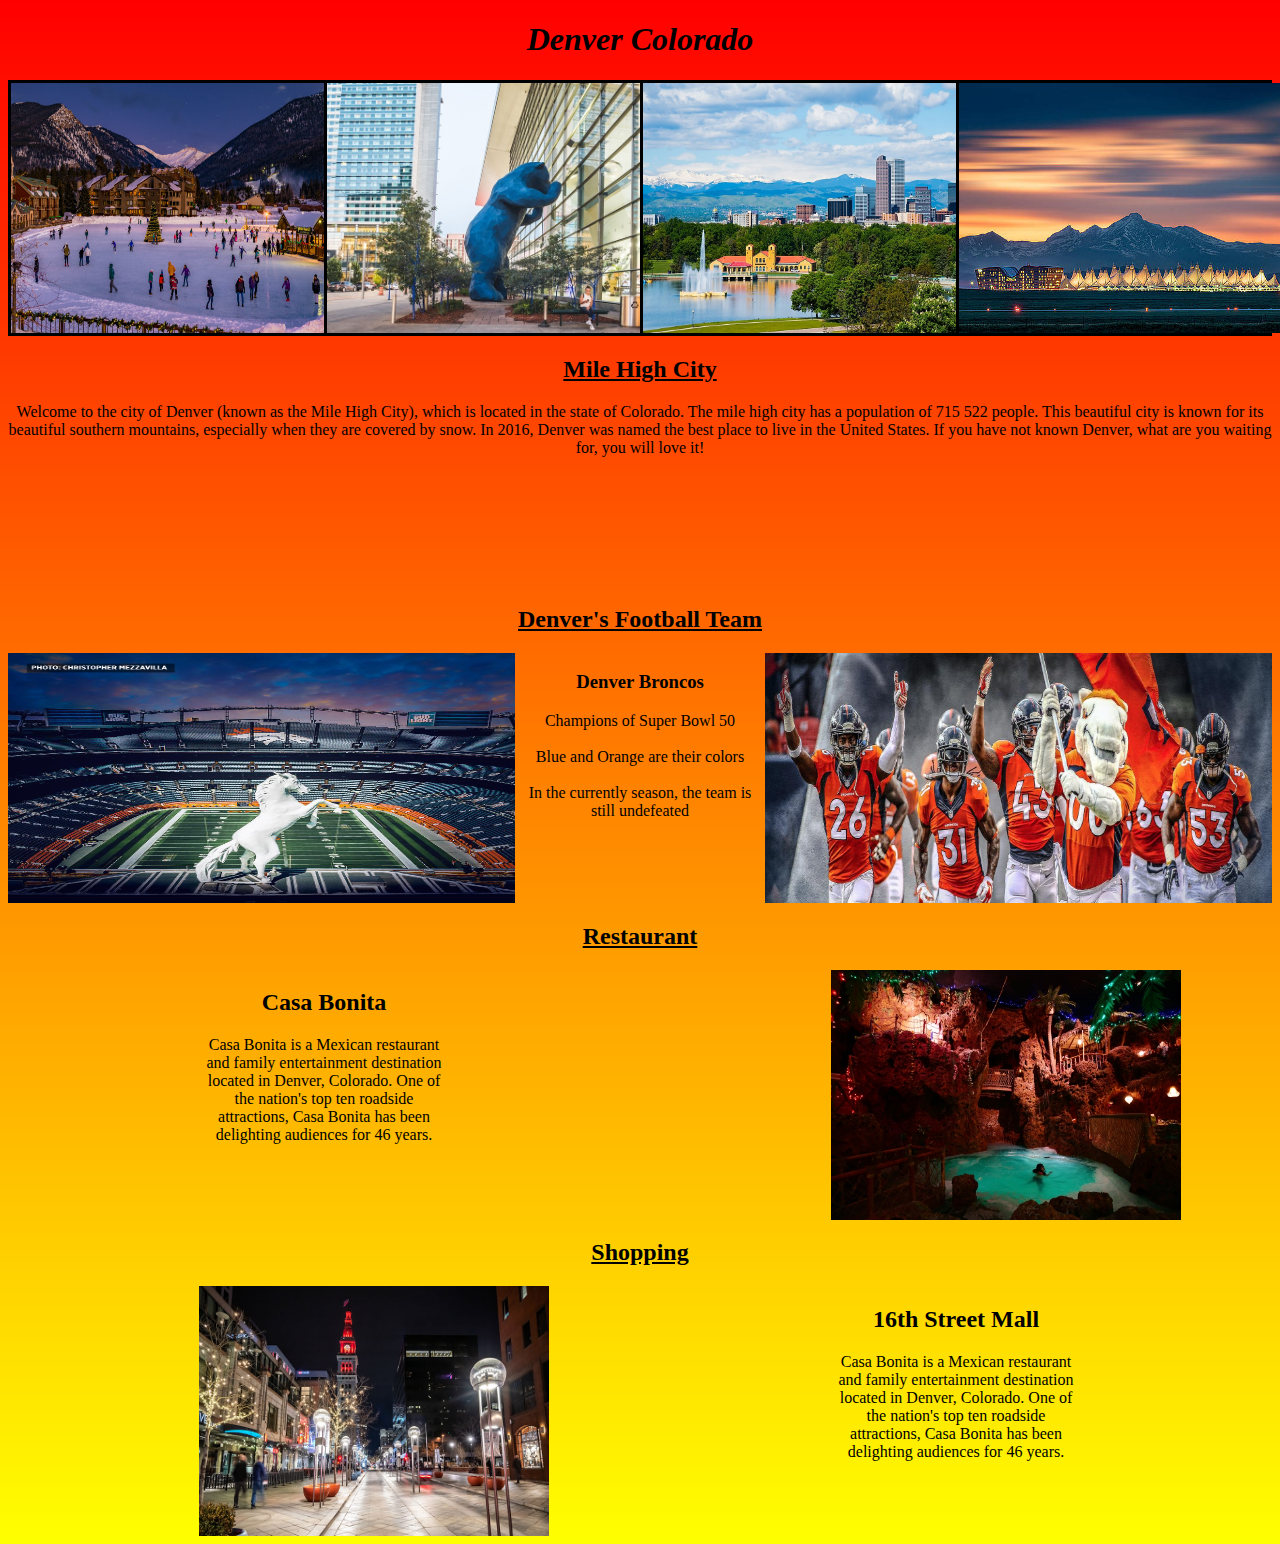
==== index.html @ 7ef21c58 "new changes" ====
<!DOCTYPE html>
<html lang="en">

<head>
    <meta charset="UTF-8">
    <meta http-equiv="X-UA-Compatible" content="IE=edge">
    <meta name="viewport" content="width=device-width, initial-scale=1.0">
    <!--CSS link starts here-->
    <link rel="stylesheet" type="text/css" href="style.css">
    <!--CSS link ends here-->
    <title>Travel Blog</title>
</head>

<body>
    <h1><i><strong>Denver Colorado</strong></i></h1>
    <div class="flexbox-container containerone">
        <div class="flexbox-item flexone">
            <img src="images/Mountains.jpg">
        </div>
        <div class="flexbox-item flextwo">
            <img src="images/marvinblue.jpg">
        </div>
        <div class="flexbox-item flexthree">
            <img src="images/Mile high city.jpg">
        </div>
        <div class="flexbox-item flexfour">
            <img src="images/Airport.jpg">
        </div>
    </div>

    <div class="flexbox-container containertwo">
        <div class="flexbox-item flexfive">
            <h2> <u>Mile High City</u></h2>
            <p>Welcome to the city of Denver (known as the Mile High City), which is located in the state of
                Colorado. The mile high city has a population of 715 522 people. This beautiful city is known for its
                beautiful southern mountains, especially when they are covered by snow. In 2016, Denver was named the
                best place to live in the United States. If you have not known Denver, what are
                you waiting for, you will love it!</p>
        </div>
    </div>

    <h2><u>Denver's Football Team</u></h2>
    <div class="flexbox-container containerthree">
        <div class="flexbox-item flexsix">
            <img src="images/Denver Broncos.jpg" alt="sloan's lake">
        </div>
        <div class="flexbox-item flexseven">
            <h3>Denver Broncos</h3>
            <dt>
                <li>Champions of Super Bowl 50</li>
                <br>
                <li>Blue and Orange are their colors</li>
                <br>
                <li>In the currently season, the team is still undefeated</li>
            </dt>
        </div>
        <div class="flexbox-item flexeight">
            <img src="images/Empower Field.jpg">
        </div>
    </div>

    <h2><u>Restaurant</u></h1>
    <div class="flexbox-container containerfour">
        <div class="flexbox-item flexnine">
            <img src="images/CasaBonita1.jpg">
        </div>
        <div class="flexbox-item flexsten">
            <h2>Casa Bonita</h2>
            <p>Casa Bonita is a Mexican restaurant and family entertainment destination located in Denver, Colorado. One of the
                nation's top ten roadside attractions, Casa Bonita has been delighting audiences for 46 years.</p>
        </div>
    </div>
   
    <h2><u>Shopping</u></h1>
        <div class="flexbox-container containerfive">
            <div class="flexbox-item flexeleven">
                <img src="images/Denver_16th_street_mall.jpg">
            </div>
            <div class="flexbox-item flextwelve">
                <h2>16th Street Mall</h2>
                <p>Casa Bonita is a Mexican restaurant and family entertainment destination located in Denver, Colorado. One of the
                    nation's top ten roadside attractions, Casa Bonita has been delighting audiences for 46 years.</p>
            </div>
        </div>

</body>

</html>
---- style.css ----
body {
    text-align: center;
    background-image: linear-gradient(red, yellow);
}


img {
    min-width: 100%;
    min-height: 100%;
    height: 250px;
    width: 350px;
}
/*flexshrink is how much an item will shrin when being compressed*/
/*flexgrow is to fill white space, I want my box grown by this size*/

.flexbox-container {
display: flex;
flex-direction: row;
flex-wrap: wrap;
justify-content: space-around;
align-content: space-around;
}
.flexbox-item {
    height: 250px;
    width: 250px;
}

.flexone {
    flex-shrink: 0;
    flex-grow: 2;
    border: black solid 3px;
}
.flextwo {
    flex-shrink: 0;
    flex-grow: 2;
    border: black solid 3px;
}
.flexthree {
    flex-shrink: 0;
    flex-grow: 2;
    border: black solid 3px;
}
.flexfour {
    flex-shrink: 0;
    flex-grow: 2;
    border: black solid 3px;
}

.flexfive {
    flex-grow: 2;
    flex-shrink: 1;
}

.containerthree {
    display: flex;
    flex-direction:row-reverse;
    flex-wrap: wrap;
    justify-content: space-evenly;
    align-content: space-around;
}
.flexsix {
    flex-grow: 2;
    flex-shrink: 1;
}
.flexseven {
 flex-grow: 0;
    flex-shrink: 1;
    list-style: none;
}
.flexeight {
    flex-grow: 2;
    flex-shrink: 1;
}

.containerfour {
    display: flex;
    flex-direction: row-reverse;
    flex-wrap: wrap;
    align-content: space-around;
}

.containerfive {
    display: flex;
    flex-direction: row;
    flex-wrap: wrap;
    align-content: space-around;
}
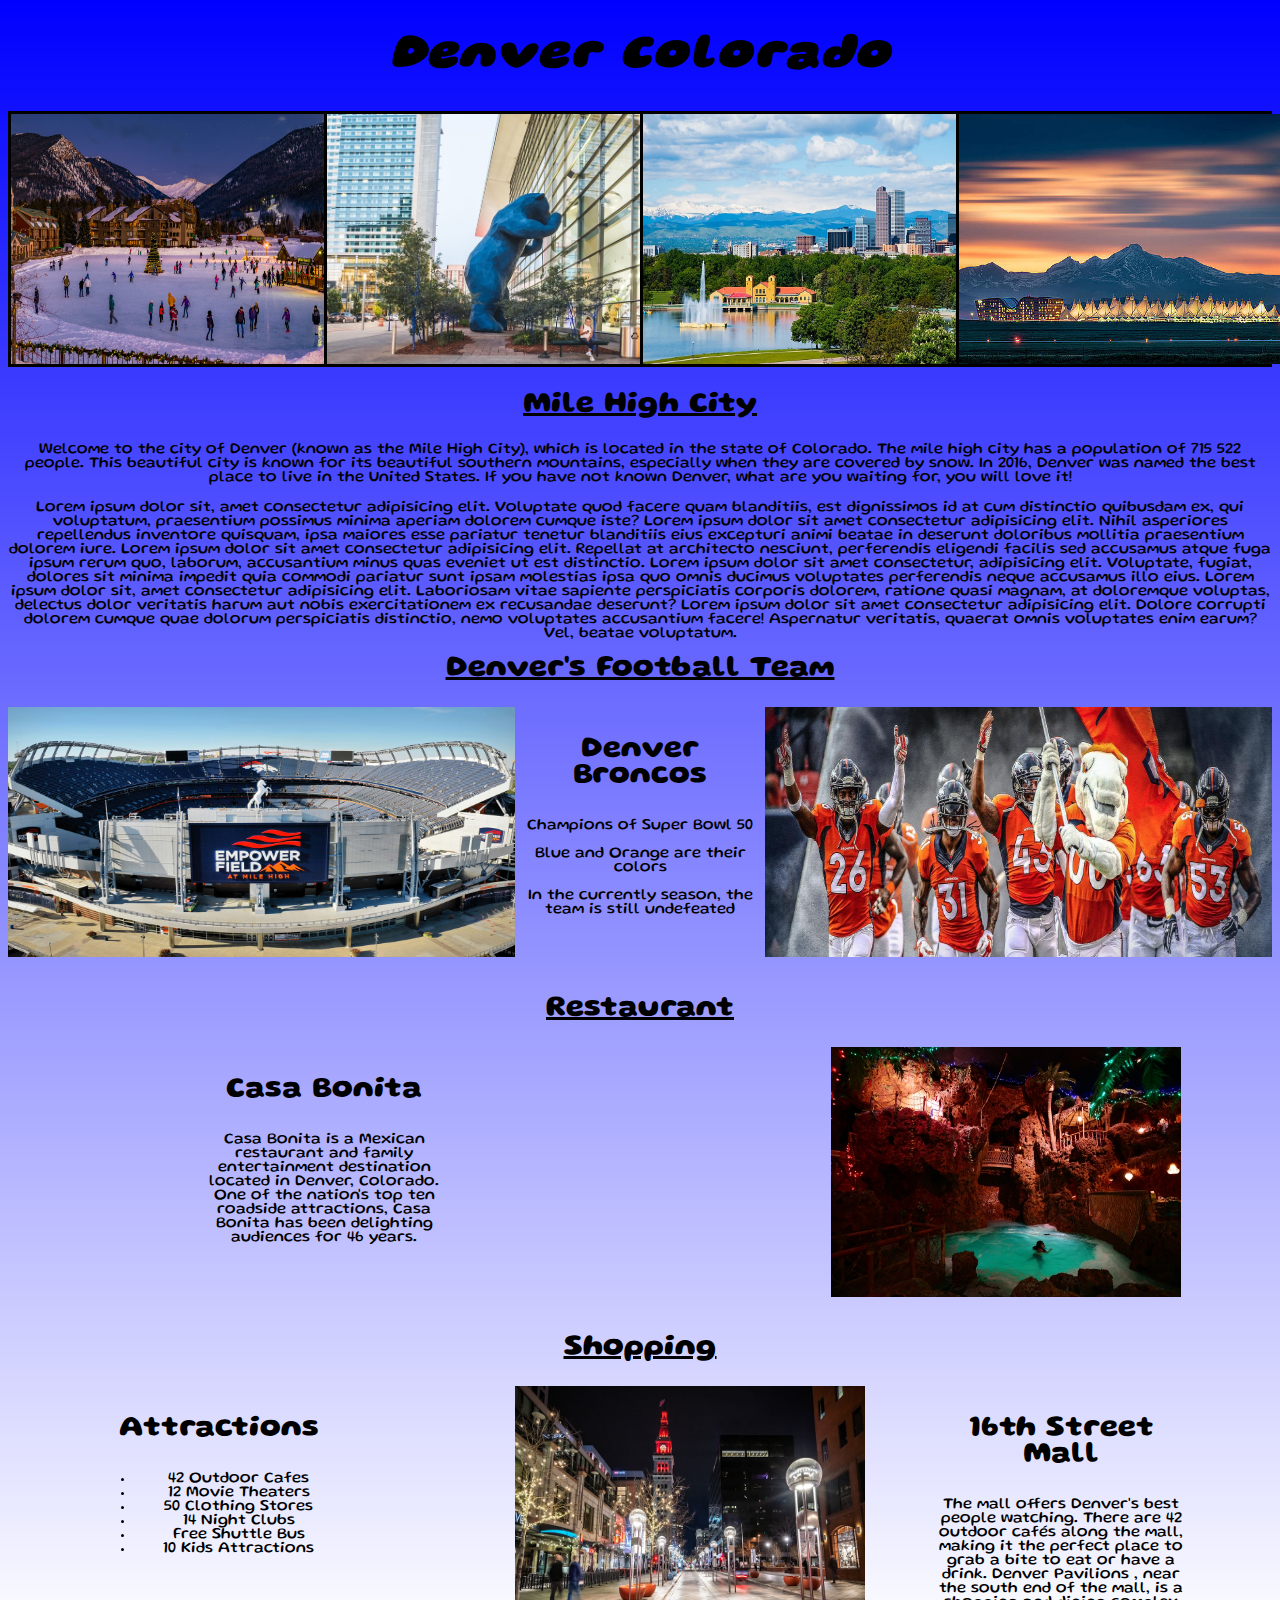
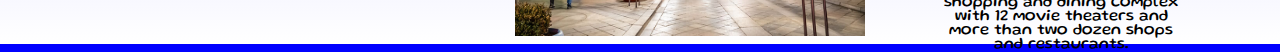
==== commit b867fd8a: "Updates" ====
--- a/index.html
+++ b/index.html
@@ -8,6 +8,11 @@
     <!--CSS link starts here-->
     <link rel="stylesheet" type="text/css" href="style.css">
     <!--CSS link ends here-->
+    <!--Google Font starts here-->
+    <link rel="preconnect" href="https://fonts.googleapis.com">
+<link rel="preconnect" href="https://fonts.gstatic.com" crossorigin>
+<link href="https://fonts.googleapis.com/css2?family=Gluten&display=swap" rel="stylesheet">
+<!--Google font ends here-->
     <title>Travel Blog</title>
 </head>
 
@@ -36,9 +41,23 @@
                 beautiful southern mountains, especially when they are covered by snow. In 2016, Denver was named the
                 best place to live in the United States. If you have not known Denver, what are
                 you waiting for, you will love it!</p>
+            <p>Lorem ipsum dolor sit, amet consectetur adipisicing elit. Voluptate quod facere quam blanditiis, est
+                dignissimos id at cum distinctio quibusdam ex, qui voluptatum, praesentium possimus minima aperiam
+                dolorem cumque iste? Lorem ipsum dolor sit amet consectetur adipisicing elit. Nihil asperiores
+                repellendus inventore quisquam, ipsa maiores esse pariatur tenetur blanditiis eius excepturi animi
+                beatae in deserunt doloribus mollitia praesentium dolorem iure. Lorem ipsum dolor sit amet consectetur
+                adipisicing elit. Repellat at architecto nesciunt, perferendis eligendi facilis sed accusamus atque fuga
+                ipsum rerum quo, laborum, accusantium minus quas eveniet ut est distinctio. Lorem ipsum dolor sit amet
+                consectetur, adipisicing elit. Voluptate, fugiat, dolores sit minima impedit quia commodi pariatur sunt
+                ipsam molestias ipsa quo omnis ducimus voluptates perferendis neque accusamus illo eius. Lorem ipsum
+                dolor sit, amet consectetur adipisicing elit. Laboriosam vitae sapiente perspiciatis corporis dolorem,
+                ratione quasi magnam, at doloremque voluptas, delectus dolor veritatis harum aut nobis exercitationem ex
+                recusandae deserunt? Lorem ipsum dolor sit amet consectetur adipisicing elit. Dolore corrupti dolorem
+                cumque quae dolorum perspiciatis distinctio, nemo voluptates accusantium facere! Aspernatur veritatis,
+                quaerat omnis voluptates enim earum? Vel, beatae voluptatum.</p>
         </div>
     </div>
-
+<br>
     <h2><u>Denver's Football Team</u></h2>
     <div class="flexbox-container containerthree">
         <div class="flexbox-item flexsix">
@@ -58,31 +77,44 @@
             <img src="images/Empower Field.jpg">
         </div>
     </div>
-
+<br>
     <h2><u>Restaurant</u></h1>
-    <div class="flexbox-container containerfour">
-        <div class="flexbox-item flexnine">
-            <img src="images/CasaBonita1.jpg">
-        </div>
-        <div class="flexbox-item flexsten">
-            <h2>Casa Bonita</h2>
-            <p>Casa Bonita is a Mexican restaurant and family entertainment destination located in Denver, Colorado. One of the
-                nation's top ten roadside attractions, Casa Bonita has been delighting audiences for 46 years.</p>
-        </div>
-    </div>
-   
-    <h2><u>Shopping</u></h1>
-        <div class="flexbox-container containerfive">
-            <div class="flexbox-item flexeleven">
-                <img src="images/Denver_16th_street_mall.jpg">
+        <div class="flexbox-container containerfour">
+            <div class="flexbox-item flexnine">
+                <img src="images/CasaBonita1.jpg">
             </div>
-            <div class="flexbox-item flextwelve">
-                <h2>16th Street Mall</h2>
-                <p>Casa Bonita is a Mexican restaurant and family entertainment destination located in Denver, Colorado. One of the
+            <div class="flexbox-item flexten">
+                <h3>Casa Bonita</h3>
+                <p>Casa Bonita is a Mexican restaurant and family entertainment destination located in Denver, Colorado.
+                    One of the
                     nation's top ten roadside attractions, Casa Bonita has been delighting audiences for 46 years.</p>
             </div>
         </div>
+<br>
+        <h2><u>Shopping</u></h1>
+            <div class="flexbox-container containerfive">
+                <div class="flexbox-item flexeleven">
+                    <h3>Attractions</h3>
+                    <ul>
+                        <li>42 Outdoor Cafes</li>
+                        <li>12 Movie Theaters</li>
+                        <li>50 Clothing Stores</li>
+                        <li>14 Night Clubs</li>
+                        <li>Free Shuttle Bus</li>
+                        <li>10 Kids Attractions</li>
+                    </ul>
+                </div>
+                <div class="flexbox-item flextwelve">
+                    <img src="images/Denver_16th_street_mall.jpg">
+                    </div>
+                <div class="flexbox-item flexthirteen">
+                    <h3>16th Street Mall</h3>
+                    <p>The mall offers Denver's best people watching. There are 42 outdoor cafés along the mall, making
+                        it the perfect place to grab a bite to eat or have a drink. Denver Pavilions , near the south
+                        end of the mall, is a shopping and dining complex with 12 movie theaters and more than two dozen
+                        shops and restaurants.</p>
+                </div>
+            </div>
 
 </body>
-
-</html>
+</html>--- a/style.css
+++ b/style.css
@@ -1,9 +1,18 @@
 body {
     text-align: center;
-    background-image: linear-gradient(red, yellow);
+    background-image: linear-gradient(blue, white);
+    font-family: 'Gluten', cursive;
 }
-
-
+h1 {
+    font-size: 50px;
+    
+}
+h2 {
+    font-size: 30px;
+}
+h3 {
+    font-size: 30px;
+}
 img {
     min-width: 100%;
     min-height: 100%;
@@ -84,4 +93,24 @@
     flex-direction: row;
     flex-wrap: wrap;
     align-content: space-around;
+}
+.flexnine {
+    flex-grow: 0;
+    flex-shrink: 1;
+}
+.flexten {
+    flex-grow: 0;
+    flex-shrink: 1;
+}
+.flexeleven {
+    flex-grow: 0;
+    flex-shrink: 1;
+}
+.flextwelve {
+    flex-grow: 0;
+    flex-shrink: 1;
+}
+.flexthirteen {
+    flex-grow: 0;
+    flex-shrink: 1;
 }